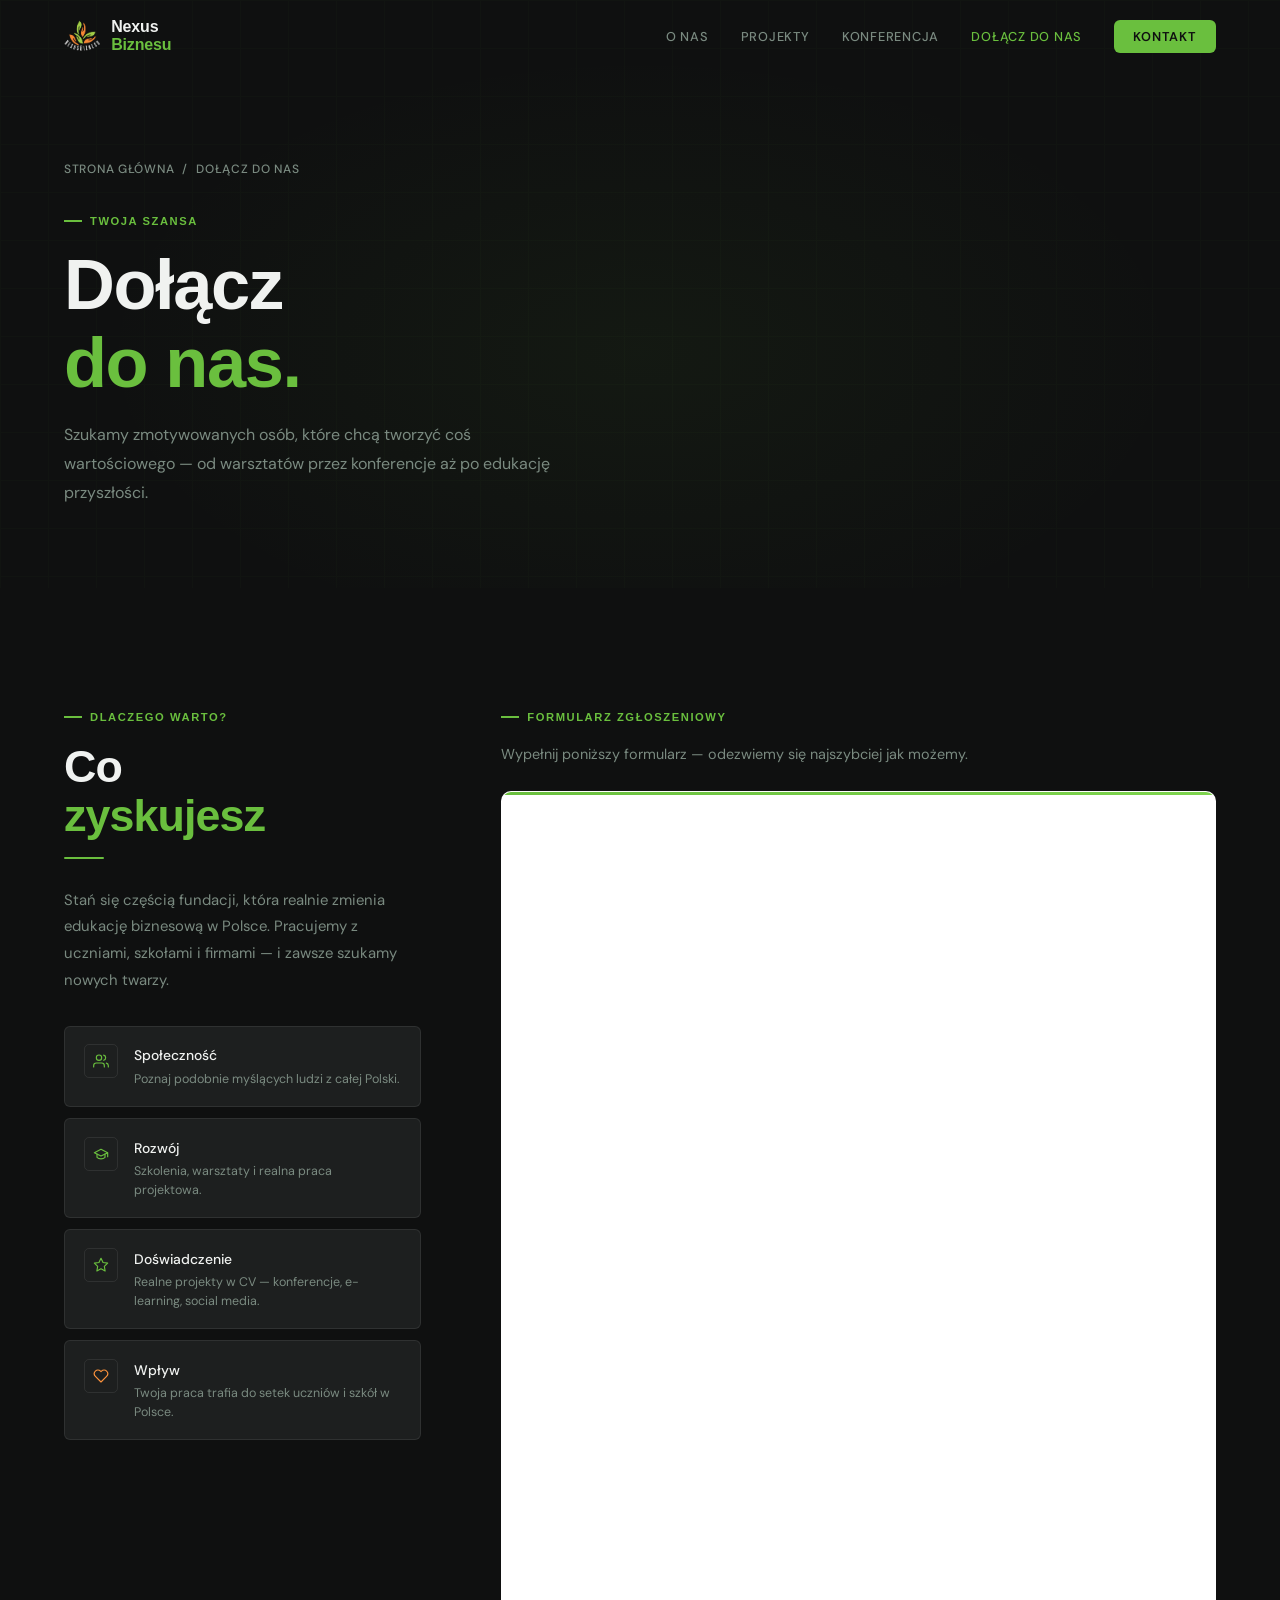
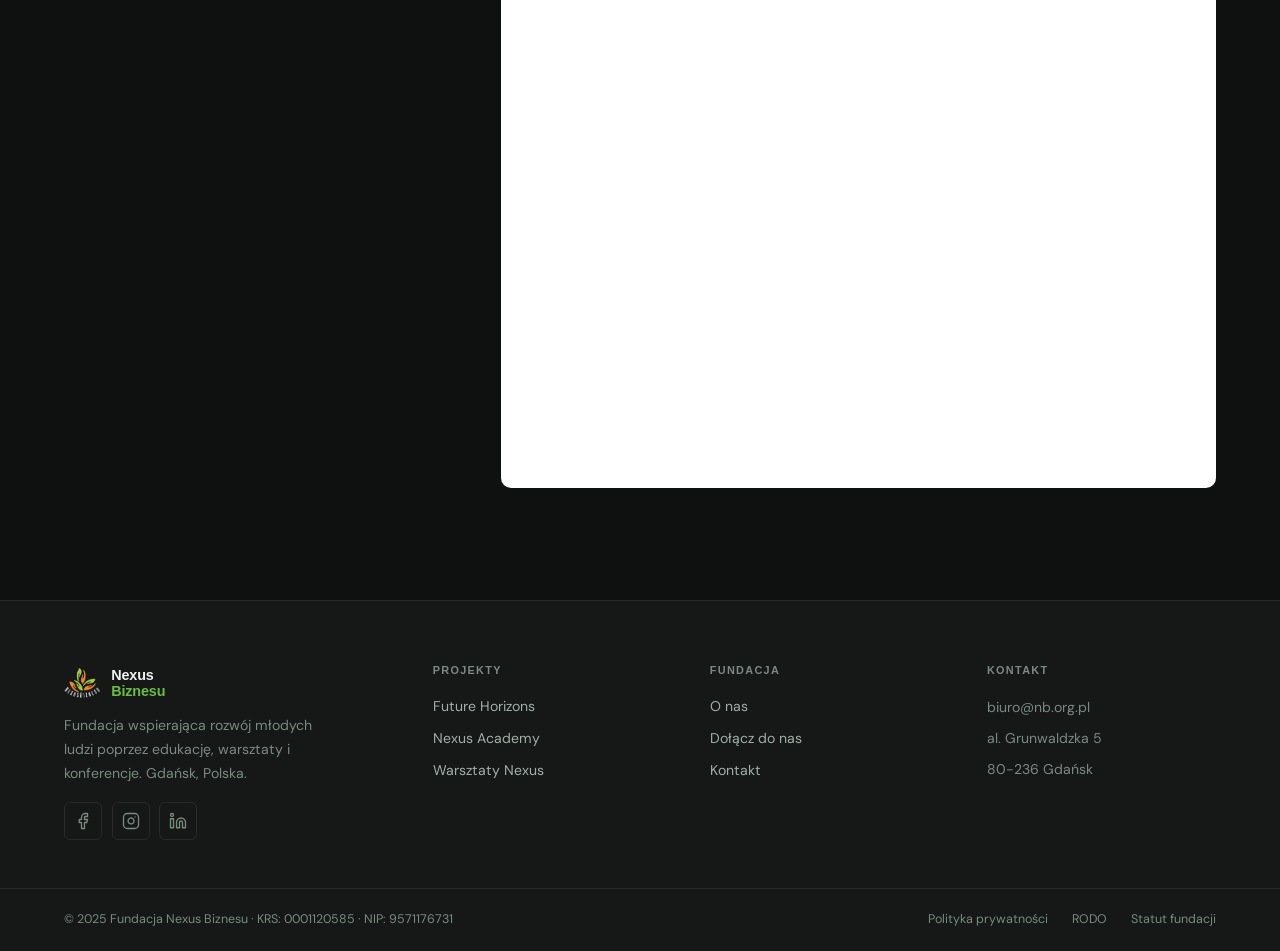
==== dolacz-do-nas.html @ 7a8358a6 "added dolacz-do-nas & all styles moved to style.css" ====
<!DOCTYPE html>
<html lang="pl">
<head>
  <meta charset="UTF-8" />
  <meta name="viewport" content="width=device-width, initial-scale=1.0" />
  <meta name="description" content="Dołącz do Fundacji Nexus Biznesu — wypełnij formularz i zostań częścią naszego zespołu." />
  <title>Dołącz do nas — Fundacja Nexus Biznesu</title>
  <link rel="preconnect" href="https://fonts.googleapis.com" />
  <link rel="preconnect" href="https://fonts.gstatic.com" crossorigin />
  <link rel="icon" type="image/png" href="img/logo-light.png" />
  <link rel="apple-touch-icon" href="img/logo-light.png" />
  <link href="https://fonts.googleapis.com/css2?family=Cormorant+Garamond:ital,wght@0,300;0,400;0,600;1,300;1,400&family=DM+Sans:opsz,wght@9..40,300;9..40,400;9..40,500&display=swap" rel="stylesheet" />
  <link rel="stylesheet" href="style.css" />
  <style>
.join-layout {
  display: grid;
  grid-template-columns: 1fr 2fr;
  gap: 5rem;
  align-items: start;
}
.join-sidebar { position: sticky; top: 7rem; }
.join-sidebar h2 { margin-bottom: .5rem; }
.join-sidebar p { color: var(--muted); font-size: .93rem; line-height: 1.8; margin-bottom: 1.5rem; }
.perks { display: flex; flex-direction: column; gap: .7rem; margin-top: 2rem; }
.perk {
  display: flex; align-items: flex-start; gap: 1rem;
  padding: 1.1rem 1.2rem;
  background: var(--surface2);
  border: 1px solid var(--border);
  border-radius: var(--radius);
}
.perk-ic {
  width: 34px; height: 34px; flex-shrink: 0;
  border: 1px solid var(--border); border-radius: 5px;
  display: flex; align-items: center; justify-content: center;
  color: var(--green);
}
.perk-name { font-size: .87rem; font-weight: 500; margin-bottom: .15rem; }
.perk-desc { font-size: .78rem; color: var(--muted); line-height: 1.5; }
.form-wrapper {
  border: 1px solid var(--border);
  border-radius: var(--radius-lg);
  overflow: hidden;
  background: #fff;
  position: relative;
}
.form-wrapper::before {
  content: '';
  display: block;
  height: 3px;
  background: linear-gradient(90deg, var(--green), var(--green-hi));
}
.form-wrapper iframe {
  display: block;
  width: 100%;
  min-height: 1292px;
  border: none;
}
@media (max-width: 1024px) {
  .join-layout { grid-template-columns: 1fr; gap: 3rem; }
  .join-sidebar { position: static; }
}
</style>
</head>
<body>

<nav id="navbar">
  <a href="index.html" class="nav-logo">
    <img src="img/logo-light.png" alt="Nexus Biznesu logo" />
    <div class="nav-logo-text">Nexus<br><span>Biznesu</span></div>
  </a>
  <ul class="nav-links">
    <li><a href="o-nas.html">O nas</a></li>
    <li><a href="projekty.html">Projekty</a></li>
    <li><a href="future-horizons.html">Konferencja</a></li>
    <li><a href="dolacz-do-nas.html" class="active">Dołącz do nas</a></li>
    <li><a href="kontakt.html" class="nav-cta">Kontakt</a></li>
  </ul>
  <button class="hamburger" id="hamburger" aria-label="Menu" onclick="toggleNav()">
    <span></span><span></span><span></span>
  </button>
</nav>

<div class="mobile-menu" id="mobileMenu">
  <a href="index.html" onclick="closeNav()">Strona główna</a>
  <a href="o-nas.html" onclick="closeNav()">O nas</a>
  <a href="projekty.html" onclick="closeNav()">Projekty</a>
  <a href="future-horizons.html" onclick="closeNav()">Konferencja</a>
  <a href="dolacz-do-nas.html" onclick="closeNav()">Dołącz do nas</a>
  <a href="kontakt.html" onclick="closeNav()">Kontakt</a>
</div>

<div class="page-hero">
  <div class="page-hero-bg" style="background:radial-gradient(ellipse at 50% 60%,rgba(106,191,62,.05) 0%,transparent 60%),linear-gradient(to bottom,var(--bg),var(--bg));"></div>
  <div class="page-hero-grid"></div>
  <div class="page-hero-inner">
    <div class="breadcrumb"><a href="index.html">Strona główna</a> <span>/</span> <span>Dołącz do nas</span></div>
    <span class="label reveal">Twoja szansa</span>
    <h1 class="reveal d1">Dołącz<br><em>do nas.</em></h1>
    <p class="reveal d2" style="color:var(--muted);font-size:1rem;line-height:1.8;max-width:520px;">Szukamy zmotywowanych osób, które chcą tworzyć coś wartościowego — od warsztatów przez konferencje aż po edukację przyszłości.</p>
  </div>
</div>

<section class="section">
  <div class="join-layout">
    <div class="join-sidebar">
      <span class="label reveal">Dlaczego warto?</span>
      <h2 class="reveal d1">Co<br><em>zyskujesz</em></h2>
      <div class="rule reveal d1"></div>
      <p class="reveal d2">Stań się częścią fundacji, która realnie zmienia edukację biznesową w Polsce. Pracujemy z uczniami, szkołami i firmami — i zawsze szukamy nowych twarzy.</p>
      <div class="perks reveal d2">
        <div class="perk">
          <div class="perk-ic">
            <span class="icon" style="width:16px;height:16px"><svg viewBox="0 0 24 24"><path d="M17 21v-2a4 4 0 0 0-4-4H5a4 4 0 0 0-4 4v2"/><circle cx="9" cy="7" r="4"/><path d="M23 21v-2a4 4 0 0 0-3-3.87"/><path d="M16 3.13a4 4 0 0 1 0 7.75"/></svg></span>
          </div>
          <div>
            <div class="perk-name">Społeczność</div>
            <div class="perk-desc">Poznaj podobnie myślących ludzi z całej Polski.</div>
          </div>
        </div>
        <div class="perk">
          <div class="perk-ic">
            <span class="icon" style="width:16px;height:16px"><svg viewBox="0 0 24 24"><path d="M22 10v6M2 10l10-5 10 5-10 5z"/><path d="M6 12v5c3 3 9 3 12 0v-5"/></svg></span>
          </div>
          <div>
            <div class="perk-name">Rozwój</div>
            <div class="perk-desc">Szkolenia, warsztaty i realna praca projektowa.</div>
          </div>
        </div>
        <div class="perk">
          <div class="perk-ic">
            <span class="icon" style="width:16px;height:16px"><svg viewBox="0 0 24 24"><polygon points="12 2 15.09 8.26 22 9.27 17 14.14 18.18 21.02 12 17.77 5.82 21.02 7 14.14 2 9.27 8.91 8.26 12 2"/></svg></span>
          </div>
          <div>
            <div class="perk-name">Doświadczenie</div>
            <div class="perk-desc">Realne projekty w CV — konferencje, e-learning, social media.</div>
          </div>
        </div>
        <div class="perk">
          <div class="perk-ic" style="color:var(--orange)">
            <span class="icon" style="width:16px;height:16px"><svg viewBox="0 0 24 24"><path d="M20.42 4.58a5.4 5.4 0 0 0-7.65 0l-.77.78-.77-.78a5.4 5.4 0 0 0-7.65 0C1.46 6.7 1.33 10.28 4 13l8 8 8-8c2.67-2.72 2.54-6.3.42-8.42z"/></svg></span>
          </div>
          <div>
            <div class="perk-name">Wpływ</div>
            <div class="perk-desc">Twoja praca trafia do setek uczniów i szkół w Polsce.</div>
          </div>
        </div>
      </div>
    </div>

    <div class="reveal d1">
      <span class="label">Formularz zgłoszeniowy</span>
      <p style="color:var(--muted);font-size:.9rem;margin-bottom:1.5rem;">Wypełnij poniższy formularz — odezwiemy się najszybciej jak możemy.</p>
      <div class="form-wrapper">
        <iframe
          src="https://docs.google.com/forms/d/e/1FAIpQLSea4-qziVWtj1q5NMey9IqjJyPxUBMBKc51SbyHp69rijnP7g/viewform?embedded=true"
          width="640"
          height="1292"
          frameborder="0"
          marginheight="0"
          marginwidth="0"
          title="Formularz zgłoszeniowy — Dołącz do Fundacji Nexus Biznesu"
        >Ładuję&hellip;</iframe>
      </div>
    </div>
  </div>
</section>

<footer>
  <div class="footer-main">
    <div class="footer-brand">
      <a href="index.html" class="nav-logo">
        <img src="img/logo-light.png" alt="Nexus Biznesu" style="height:36px;width:36px" />
        <div class="nav-logo-text" style="font-size:.9rem">Nexus<br><span>Biznesu</span></div>
      </a>
      <p>Fundacja wspierająca rozwój młodych ludzi poprzez edukację, warsztaty i konferencje. Gdańsk, Polska.</p>
      <div style="display:flex;gap:.6rem;margin-top:1rem;">
        <a href="https://www.facebook.com/nexusbiznesu" target="_blank" rel="noopener" class="soc-icon-btn" title="Facebook"><span class="icon" style="width:18px;height:18px"><svg viewBox="0 0 24 24"><path d="M18 2h-3a5 5 0 0 0-5 5v3H7v4h3v8h4v-8h3l1-4h-4V7a1 1 0 0 1 1-1h3z"/></svg></span></a>
        <a href="https://www.instagram.com/nexusbiznesu/" target="_blank" rel="noopener" class="soc-icon-btn" title="Instagram"><span class="icon" style="width:18px;height:18px"><svg viewBox="0 0 24 24"><rect x="2" y="2" width="20" height="20" rx="5" ry="5"/><path d="M16 11.37A4 4 0 1 1 12.63 8 4 4 0 0 1 16 11.37z"/><line x1="17.5" y1="6.5" x2="17.51" y2="6.5"/></svg></span></a>
        <a href="https://www.linkedin.com/company/fundacja-nexus-biznesu" target="_blank" rel="noopener" class="soc-icon-btn" title="LinkedIn"><span class="icon" style="width:18px;height:18px"><svg viewBox="0 0 24 24"><path d="M16 8a6 6 0 0 1 6 6v7h-4v-7a2 2 0 0 0-2-2 2 2 0 0 0-2 2v7h-4v-7a6 6 0 0 1 6-6z"/><rect x="2" y="9" width="4" height="12"/><circle cx="4" cy="4" r="2"/></svg></span></a>
      </div>
    </div>
    <div class="footer-col">
      <h5>Projekty</h5>
      <a href="future-horizons.html">Future Horizons</a>
      <a href="projekty.html#academy">Nexus Academy</a>
      <a href="projekty.html#warsztaty">Warsztaty Nexus</a>
    </div>
    <div class="footer-col">
      <h5>Fundacja</h5>
      <a href="o-nas.html">O nas</a>
      <a href="dolacz-do-nas.html">Dołącz do nas</a>
      <a href="kontakt.html">Kontakt</a>
    </div>
    <div class="footer-col">
      <h5>Kontakt</h5>
      <p>biuro@nb.org.pl</p>
      <p>al. Grunwaldzka 5</p>
      <p>80-236 Gdańsk</p>
    </div>
  </div>
  <div class="footer-bottom">
    <p>© 2025 Fundacja Nexus Biznesu · KRS: 0001120585 · NIP: 9571176731</p>
    <div class="footer-legal">
      <a href="polityka-prywatnosci.html">Polityka prywatności</a>
      <a href="rodo.html">RODO</a>
      <a href="https://drive.google.com/file/d/1MvQIoOCnPZ-ViKabMwEKiJpl-vTl_QwC/view?usp=drivesdk" target="_blank" rel="noopener">Statut fundacji</a>
    </div>
  </div>
</footer>

<script>
const nav = document.getElementById('navbar');
if (nav) {
  window.addEventListener('scroll', () => nav.classList.toggle('scrolled', window.scrollY > 60));
  nav.classList.toggle('scrolled', window.scrollY > 60);
}

function toggleNav() {
  const m = document.getElementById('mobileMenu'), b = document.getElementById('hamburger');
  if (!m || !b) return;
  m.classList.toggle('open'); b.classList.toggle('open');
  document.body.style.overflow = m.classList.contains('open') ? 'hidden' : '';
}
function closeNav() {
  const m = document.getElementById('mobileMenu'), b = document.getElementById('hamburger');
  if (!m || !b) return;
  m.classList.remove('open'); b.classList.remove('open');
  document.body.style.overflow = '';
}

const observer = new IntersectionObserver(entries => {
  entries.forEach(e => { if (e.isIntersecting) { e.target.classList.add('visible'); observer.unobserve(e.target); } });
}, { threshold: 0.08 });
document.querySelectorAll('.reveal').forEach(el => observer.observe(el));
</script>
</body>
</html>
---- style.css ----
/* ── RESET & VARS ── */
*, *::before, *::after { box-sizing: border-box; margin: 0; padding: 0; }

:root {
  --bg:        #0f1010;
  --surface:   #161818;
  --surface2:  #1d1f1f;
  --surface3:  #242626;
  --border:    rgba(255,255,255,0.08);
  --border2:   rgba(255,255,255,0.14);
  --text:      #f0f2f0;
  --muted:     #7a8a80;
  --muted2:    #a0b0a6;
  --green:     #6abf3e;
  --green-hi:  #7ed44e;
  --green-dim: rgba(106,191,62,0.08);
  --orange:    #fb923c;
  --orange-dim:rgba(251,146,60,0.09);

  --fd: 'Syne', sans-serif;
  --fb: 'DM Sans', sans-serif;

  --radius: 6px;
  --radius-lg: 10px;
}

html { scroll-behavior: smooth; font-size: 16px; }

body {
  background: var(--bg);
  color: var(--text);
  font-family: var(--fb);
  font-size: 1rem;
  font-weight: 400;
  line-height: 1.65;
  overflow-x: hidden;
  -webkit-font-smoothing: antialiased;
}

::-webkit-scrollbar { width: 3px; }
::-webkit-scrollbar-track { background: var(--bg); }
::-webkit-scrollbar-thumb { background: var(--green); border-radius: 2px; }
::selection { background: var(--green); color: #0f1010; }

/* ── TYPOGRAPHY ── */
h1, h2, h3, h4, h5 { font-family: var(--fd); font-weight: 700; line-height: 1.1; letter-spacing: -.02em; }

h1 { font-size: clamp(2.8rem, 5.5vw, 5rem); margin-bottom: 1.25rem; }
h2 { font-size: clamp(1.9rem, 3.5vw, 2.8rem); margin-bottom: 1rem; }
h3 { font-size: 1.5rem; font-weight: 600; margin-bottom: .75rem; }
h4 { font-size: 1.1rem; font-weight: 600; margin-bottom: .5rem; }

h1 em, h2 em { font-style: normal; color: var(--green); }
h2 em.o { color: var(--orange); }

p { line-height: 1.75; }

/* ── ICON UTIL ── */
.icon {
  display: inline-flex; align-items: center; justify-content: center;
  flex-shrink: 0;
}
.icon svg {
  width: 100%; height: 100%;
  stroke: currentColor; fill: none;
  stroke-width: 1.75; stroke-linecap: round; stroke-linejoin: round;
}

/* ── NAV ── */
nav {
  position: fixed; top: 0; left: 0; right: 0; z-index: 200;
  display: flex; align-items: center; justify-content: space-between;
  padding: 1.1rem 4rem;
  transition: background .35s, border-color .35s, padding .25s;
  border-bottom: 1px solid transparent;
}
nav.scrolled {
  background: rgba(15,16,16,.95);
  backdrop-filter: blur(16px);
  border-bottom-color: var(--border);
  padding: .85rem 4rem;
}
.nav-logo { display: flex; align-items: center; gap: .7rem; text-decoration: none; }
.nav-logo img { height: 36px; width: 36px; object-fit: contain; transition: height .25s; }
nav.scrolled .nav-logo img { height: 30px; width: 30px; }
.nav-logo-text {
  font-family: var(--fd); font-size: 1rem; font-weight: 700;
  letter-spacing: -.01em; color: var(--text); line-height: 1.15;
}
.nav-logo-text span { color: var(--green); }

.nav-links { display: flex; align-items: center; gap: 2rem; list-style: none; }
.nav-links a {
  color: var(--muted); text-decoration: none;
  font-size: .8rem; font-weight: 500; letter-spacing: .06em; text-transform: uppercase;
  transition: color .2s;
}
.nav-links a:hover, .nav-links a.active { color: var(--text); }
.nav-links a.active { color: var(--green); }
.nav-cta {
  background: var(--green);
  padding: .5rem 1.2rem !important;
  border-radius: var(--radius) !important;
  color: #0f1010 !important;
  font-weight: 600 !important;
  transition: background .2s, transform .2s !important;
}
.nav-cta:hover { background: var(--green-hi) !important; transform: translateY(-1px); }

.hamburger { display: none; flex-direction: column; gap: 5px; cursor: pointer; background: none; border: none; padding: 4px; }
.hamburger span { width: 22px; height: 1.5px; background: var(--text); display: block; transition: .3s; }
.hamburger.open span:nth-child(1) { transform: rotate(45deg) translate(4px,4.5px); }
.hamburger.open span:nth-child(2) { opacity: 0; }
.hamburger.open span:nth-child(3) { transform: rotate(-45deg) translate(4px,-4.5px); }

.mobile-menu {
  display: none; position: fixed; inset: 0; z-index: 190;
  background: var(--bg); padding: 6rem 2rem 2rem;
  flex-direction: column;
}
.mobile-menu.open { display: flex; }
.mobile-menu a {
  color: var(--text); text-decoration: none;
  font-family: var(--fd); font-size: 2rem; font-weight: 700;
  padding: 1rem 0; border-bottom: 1px solid var(--border);
  transition: color .2s;
}
.mobile-menu a:hover { color: var(--green); }

/* ── LAYOUT ── */
.section { padding: 7rem 4rem; }
.section-alt { background: var(--surface); }

.section-eyebrow {
  display: block; font-size: .7rem; font-weight: 700;
  letter-spacing: .14em; text-transform: uppercase;
  color: var(--green); margin-bottom: .8rem;
}
.section-eyebrow.o { color: var(--orange); }

.label {
  display: inline-flex; align-items: center; gap: .5rem;
  font-family: var(--fd); font-size: .7rem; font-weight: 700;
  letter-spacing: .14em; text-transform: uppercase;
  color: var(--green); margin-bottom: 1rem;
}
.label::before { content: ''; width: 18px; height: 1.5px; background: var(--green); flex-shrink: 0; }
.label.o { color: var(--orange); }
.label.o::before { background: var(--orange); }

.rule { width: 40px; height: 2px; background: var(--green); margin: 1rem 0 1.75rem; border-radius: 1px; }
.rule.o { background: var(--orange); }

/* ── BUTTONS ── */
.btn {
  display: inline-flex; align-items: center; gap: .5rem;
  text-decoration: none; font-family: var(--fd); font-size: .8rem;
  font-weight: 700; letter-spacing: .04em; text-transform: uppercase;
  padding: .8rem 1.6rem; border-radius: var(--radius);
  transition: all .2s; cursor: pointer; border: none; white-space: nowrap;
}
.btn-green  { background: var(--green); color: #0f1010; }
.btn-green:hover  { background: var(--green-hi); transform: translateY(-1px); box-shadow: 0 6px 20px rgba(106,191,62,.2); }
.btn-orange { background: var(--orange); color: #0f1010; }
.btn-orange:hover { background: #fba870; transform: translateY(-1px); box-shadow: 0 6px 20px rgba(251,146,60,.25); }
.btn-ghost  { background: transparent; color: var(--text); border: 1px solid var(--border2); }
.btn-ghost:hover  { border-color: var(--muted); background: var(--surface2); }
.btn-outline-green { background: transparent; color: var(--green); border: 1px solid rgba(106,191,62,.35); }
.btn-outline-green:hover { background: var(--green-dim); }

/* ── TAG CHIP ── */
.tag {
  display: inline-block; font-size: .68rem; font-weight: 600;
  letter-spacing: .08em; text-transform: uppercase;
  padding: .22rem .65rem; border: 1px solid var(--border2);
  border-radius: 4px; color: var(--muted2);
}

/* ── PAGE HERO (subpages) ── */
.page-hero { padding: 10rem 4rem 5rem; position: relative; overflow: hidden; }
.page-hero-bg { position: absolute; inset: 0; }
.page-hero-grid {
  position: absolute; inset: 0; opacity: .025;
  background-image:
    linear-gradient(var(--green) 1px, transparent 1px),
    linear-gradient(90deg, var(--green) 1px, transparent 1px);
  background-size: 48px 48px;
}
.page-hero-inner { position: relative; z-index: 2; max-width: 720px; }
.breadcrumb {
  display: flex; align-items: center; gap: .5rem;
  font-size: .75rem; font-weight: 500; letter-spacing: .06em; text-transform: uppercase;
  color: var(--muted); margin-bottom: 1.5rem;
}
.breadcrumb a { color: var(--muted); text-decoration: none; transition: color .2s; }
.breadcrumb a:hover { color: var(--green); }
.breadcrumb .sep { color: var(--border2); }

/* ── CARD BASE ── */
.card {
  background: var(--surface2); border: 1px solid var(--border);
  border-radius: var(--radius-lg); transition: border-color .25s, transform .25s;
}
.card:hover { border-color: var(--border2); }

/* ── SOC ICON BTN ── */
.soc-icon-btn {
  display: flex; align-items: center; justify-content: center;
  width: 38px; height: 38px;
  border: 1px solid var(--border); border-radius: var(--radius);
  color: var(--muted); text-decoration: none; transition: all .2s;
}
.soc-icon-btn:hover { border-color: var(--green); color: var(--green); background: var(--green-dim); }

/* ── STAT BOX ── */
.stat-num { font-family: var(--fd); font-size: 2.4rem; font-weight: 700; color: var(--green); line-height: 1; }
.stat-num.o { color: var(--orange); }
.stat-lbl { font-size: .72rem; font-weight: 500; color: var(--muted); margin-top: .3rem; letter-spacing: .06em; text-transform: uppercase; }

/* ── FOOTER ── */
footer { background: var(--surface); border-top: 1px solid var(--border); }
.footer-main {
  display: grid; grid-template-columns: 1.4fr 1fr 1fr 1fr;
  gap: 3rem; padding: 4rem 4rem 3rem;
}
.footer-brand p { font-size: .88rem; color: var(--muted); line-height: 1.7; max-width: 260px; margin-top: .8rem; }
.footer-col h5 {
  font-family: var(--fd); font-size: .68rem; font-weight: 700;
  text-transform: uppercase; letter-spacing: .12em;
  color: var(--muted); margin-bottom: 1.1rem;
}
.footer-col a {
  display: block; color: var(--muted2); text-decoration: none;
  font-size: .88rem; margin-bottom: .55rem; transition: color .2s;
}
.footer-col a:hover { color: var(--green); }
.footer-col p { font-size: .88rem; color: var(--muted); margin-bottom: .4rem; }
.footer-bottom {
  padding: 1.25rem 4rem; border-top: 1px solid var(--border);
  display: flex; justify-content: space-between; align-items: center;
  flex-wrap: wrap; gap: 1rem;
}
.footer-bottom p { font-size: .78rem; color: var(--muted); }
.footer-legal { display: flex; gap: 1.5rem; }
.footer-legal a { font-size: .78rem; color: var(--muted); text-decoration: none; transition: color .2s; }
.footer-legal a:hover { color: var(--text); }

/* ── ANIMATIONS ── */
.reveal { opacity: 0; transform: translateY(24px); transition: opacity .7s cubic-bezier(.22,1,.36,1), transform .7s cubic-bezier(.22,1,.36,1); }
.reveal.d1 { transition-delay: .1s; }
.reveal.d2 { transition-delay: .2s; }
.reveal.d3 { transition-delay: .3s; }
.reveal.d4 { transition-delay: .4s; }
.reveal.visible { opacity: 1; transform: translateY(0); }

/* ── RESPONSIVE ── */
@media (max-width: 1024px) {
  .footer-main { grid-template-columns: 1fr 1fr; }
}
@media (max-width: 900px) {
  nav { padding: 1rem 1.5rem; }
  nav.scrolled { padding: .75rem 1.5rem; }
  .nav-links { display: none; }
  .hamburger { display: flex; }
  .section { padding: 5rem 1.5rem; }
  .page-hero { padding: 8rem 1.5rem 4rem; }
  .footer-main { grid-template-columns: 1fr 1fr; padding: 3rem 1.5rem; }
  .footer-bottom { padding: 1.25rem 1.5rem; flex-direction: column; align-items: flex-start; }
}
@media (max-width: 540px) {
  .footer-main { grid-template-columns: 1fr; }
}
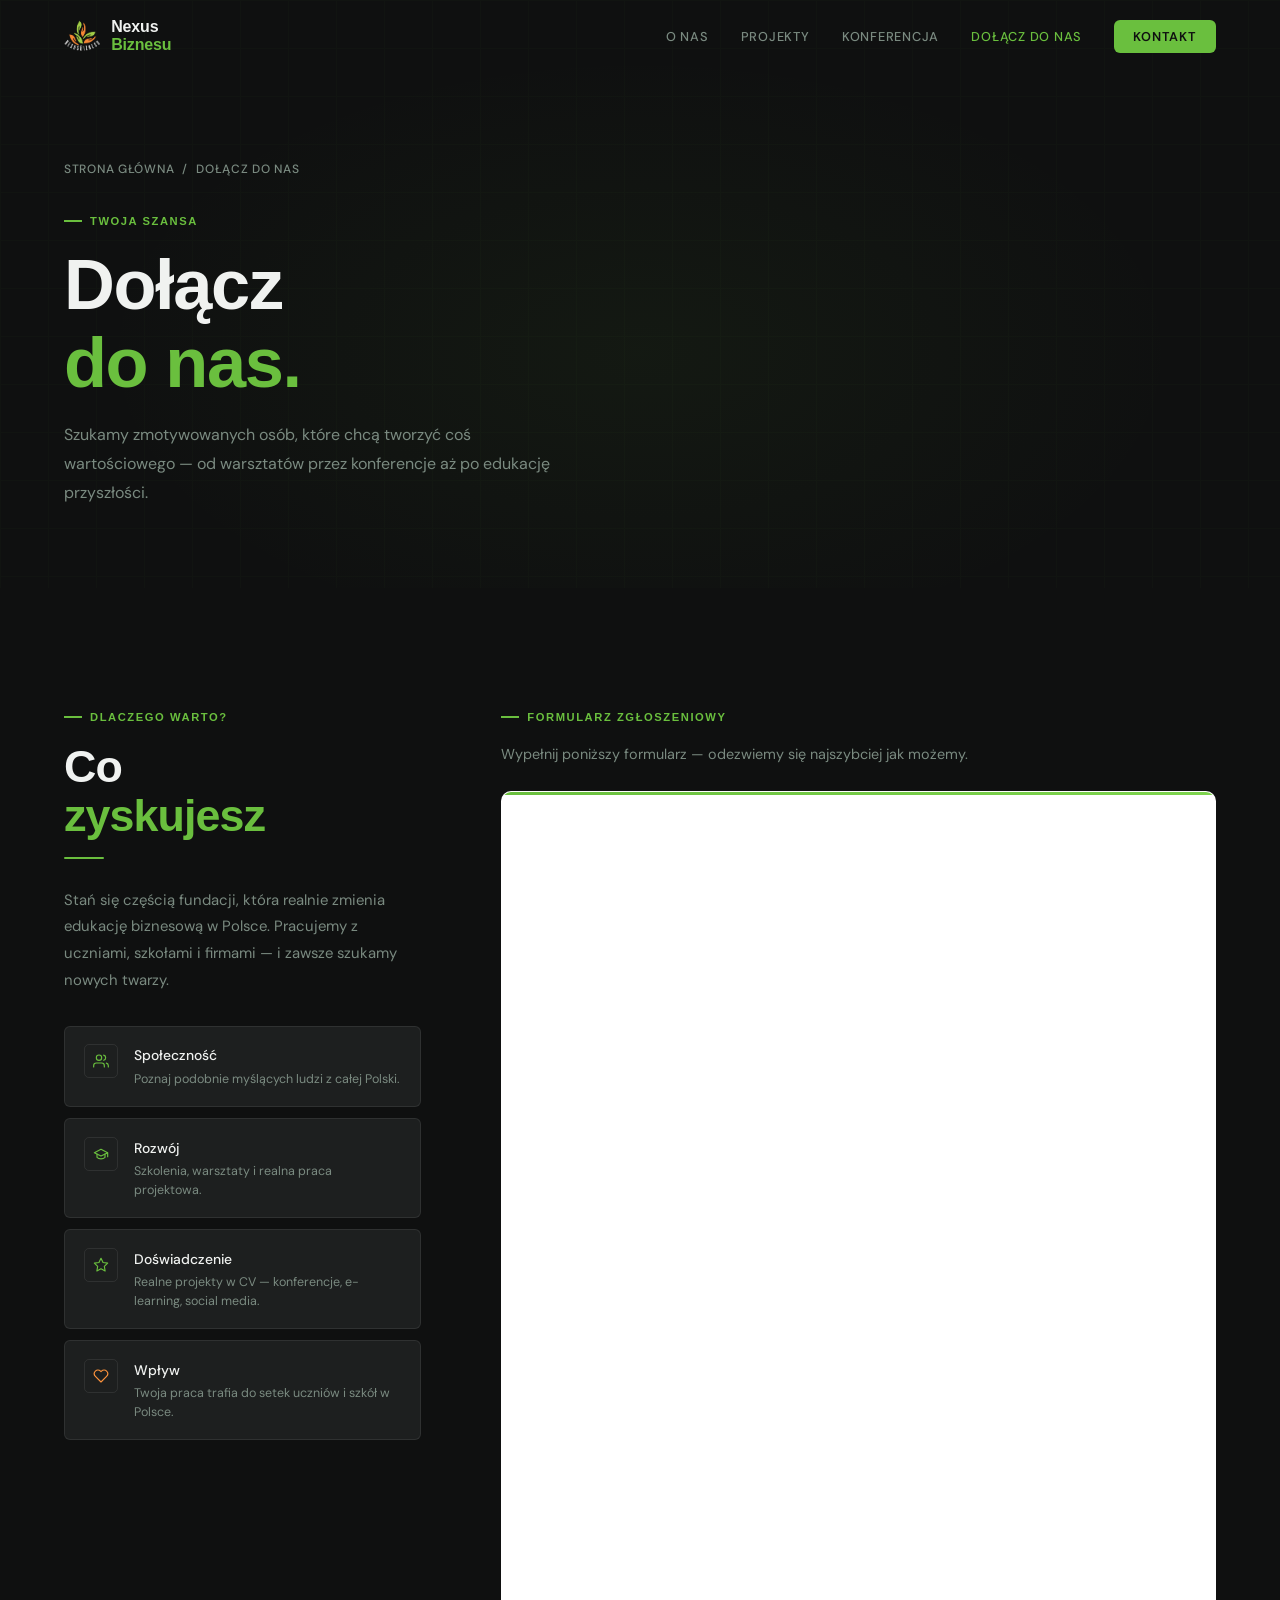
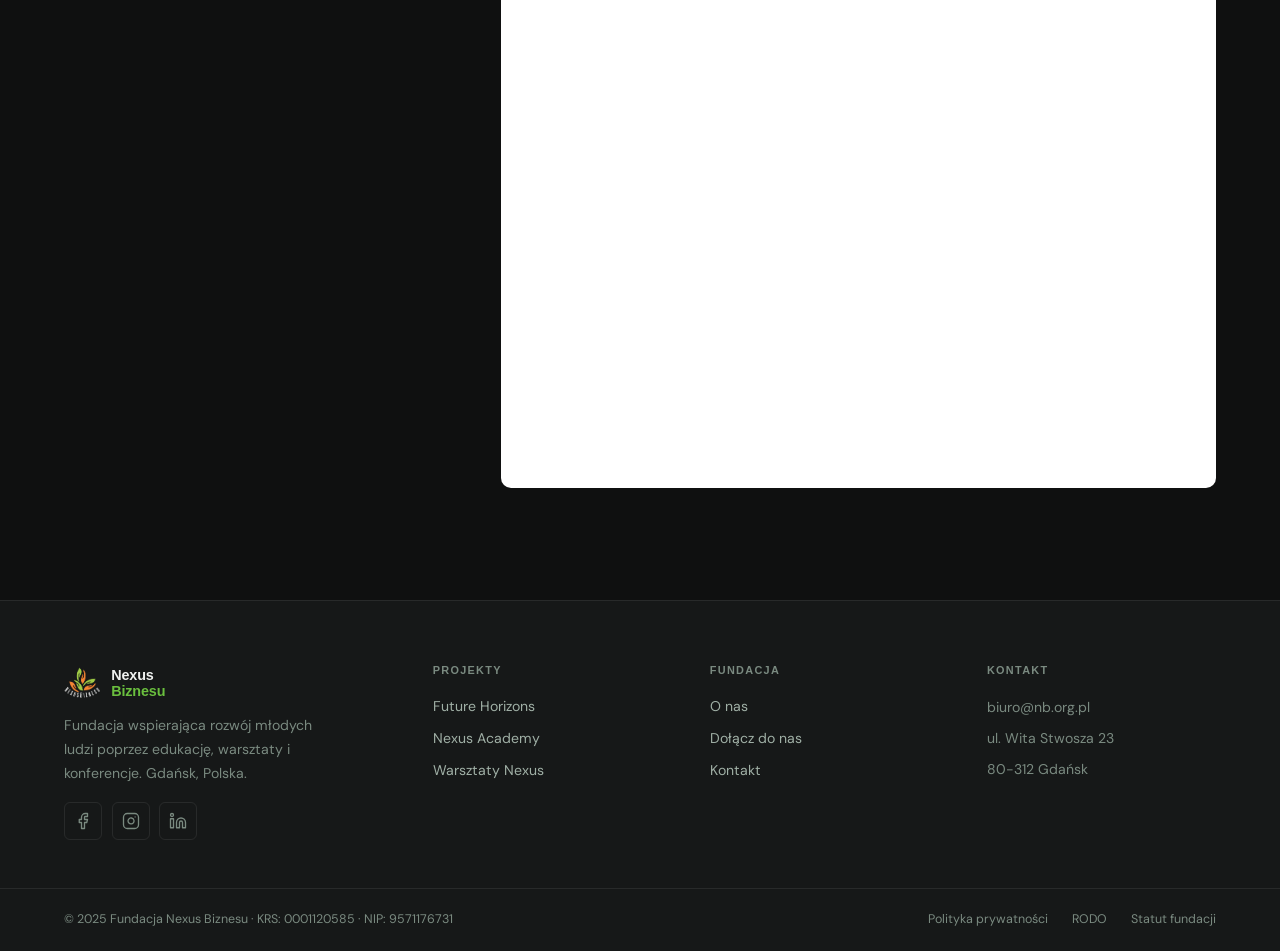
==== commit fe6d88e3: "updated foundation address to ul. Wita Stwosza 23, 80-312 Gdansk Co-Authored-By: Claude <noreply@ant" ====
--- a/dolacz-do-nas.html
+++ b/dolacz-do-nas.html
@@ -65,16 +65,16 @@
 <body>
 
 <nav id="navbar">
-  <a href="index.html" class="nav-logo">
+  <a href="/" class="nav-logo">
     <img src="img/logo-light.png" alt="Nexus Biznesu logo" />
     <div class="nav-logo-text">Nexus<br><span>Biznesu</span></div>
   </a>
   <ul class="nav-links">
-    <li><a href="o-nas.html">O nas</a></li>
-    <li><a href="projekty.html">Projekty</a></li>
-    <li><a href="future-horizons.html">Konferencja</a></li>
-    <li><a href="dolacz-do-nas.html" class="active">Dołącz do nas</a></li>
-    <li><a href="kontakt.html" class="nav-cta">Kontakt</a></li>
+    <li><a href="o-nas">O nas</a></li>
+    <li><a href="projekty">Projekty</a></li>
+    <li><a href="future-horizons">Konferencja</a></li>
+    <li><a href="dolacz-do-nas" class="active">Dołącz do nas</a></li>
+    <li><a href="kontakt" class="nav-cta">Kontakt</a></li>
   </ul>
   <button class="hamburger" id="hamburger" aria-label="Menu" onclick="toggleNav()">
     <span></span><span></span><span></span>
@@ -82,19 +82,19 @@
 </nav>
 
 <div class="mobile-menu" id="mobileMenu">
-  <a href="index.html" onclick="closeNav()">Strona główna</a>
-  <a href="o-nas.html" onclick="closeNav()">O nas</a>
-  <a href="projekty.html" onclick="closeNav()">Projekty</a>
-  <a href="future-horizons.html" onclick="closeNav()">Konferencja</a>
-  <a href="dolacz-do-nas.html" onclick="closeNav()">Dołącz do nas</a>
-  <a href="kontakt.html" onclick="closeNav()">Kontakt</a>
+  <a href="/" onclick="closeNav()">Strona główna</a>
+  <a href="o-nas" onclick="closeNav()">O nas</a>
+  <a href="projekty" onclick="closeNav()">Projekty</a>
+  <a href="future-horizons" onclick="closeNav()">Konferencja</a>
+  <a href="dolacz-do-nas" onclick="closeNav()">Dołącz do nas</a>
+  <a href="kontakt" onclick="closeNav()">Kontakt</a>
 </div>
 
 <div class="page-hero">
   <div class="page-hero-bg" style="background:radial-gradient(ellipse at 50% 60%,rgba(106,191,62,.05) 0%,transparent 60%),linear-gradient(to bottom,var(--bg),var(--bg));"></div>
   <div class="page-hero-grid"></div>
   <div class="page-hero-inner">
-    <div class="breadcrumb"><a href="index.html">Strona główna</a> <span>/</span> <span>Dołącz do nas</span></div>
+    <div class="breadcrumb"><a href="/">Strona główna</a> <span>/</span> <span>Dołącz do nas</span></div>
     <span class="label reveal">Twoja szansa</span>
     <h1 class="reveal d1">Dołącz<br><em>do nas.</em></h1>
     <p class="reveal d2" style="color:var(--muted);font-size:1rem;line-height:1.8;max-width:520px;">Szukamy zmotywowanych osób, które chcą tworzyć coś wartościowego — od warsztatów przez konferencje aż po edukację przyszłości.</p>
@@ -169,7 +169,7 @@
 <footer>
   <div class="footer-main">
     <div class="footer-brand">
-      <a href="index.html" class="nav-logo">
+      <a href="/" class="nav-logo">
         <img src="img/logo-light.png" alt="Nexus Biznesu" style="height:36px;width:36px" />
         <div class="nav-logo-text" style="font-size:.9rem">Nexus<br><span>Biznesu</span></div>
       </a>
@@ -182,28 +182,28 @@
     </div>
     <div class="footer-col">
       <h5>Projekty</h5>
-      <a href="future-horizons.html">Future Horizons</a>
-      <a href="projekty.html#academy">Nexus Academy</a>
-      <a href="projekty.html#warsztaty">Warsztaty Nexus</a>
+      <a href="future-horizons">Future Horizons</a>
+      <a href="projekty#academy">Nexus Academy</a>
+      <a href="projekty#warsztaty">Warsztaty Nexus</a>
     </div>
     <div class="footer-col">
       <h5>Fundacja</h5>
-      <a href="o-nas.html">O nas</a>
-      <a href="dolacz-do-nas.html">Dołącz do nas</a>
-      <a href="kontakt.html">Kontakt</a>
+      <a href="o-nas">O nas</a>
+      <a href="dolacz-do-nas">Dołącz do nas</a>
+      <a href="kontakt">Kontakt</a>
     </div>
     <div class="footer-col">
       <h5>Kontakt</h5>
       <p>biuro@nb.org.pl</p>
-      <p>al. Grunwaldzka 5</p>
-      <p>80-236 Gdańsk</p>
+      <p>ul. Wita Stwosza 23</p>
+      <p>80-312 Gdańsk</p>
     </div>
   </div>
   <div class="footer-bottom">
     <p>© 2025 Fundacja Nexus Biznesu · KRS: 0001120585 · NIP: 9571176731</p>
     <div class="footer-legal">
-      <a href="polityka-prywatnosci.html">Polityka prywatności</a>
-      <a href="rodo.html">RODO</a>
+      <a href="polityka-prywatnosci">Polityka prywatności</a>
+      <a href="rodo">RODO</a>
       <a href="https://drive.google.com/file/d/1MvQIoOCnPZ-ViKabMwEKiJpl-vTl_QwC/view?usp=drivesdk" target="_blank" rel="noopener">Statut fundacji</a>
     </div>
   </div>
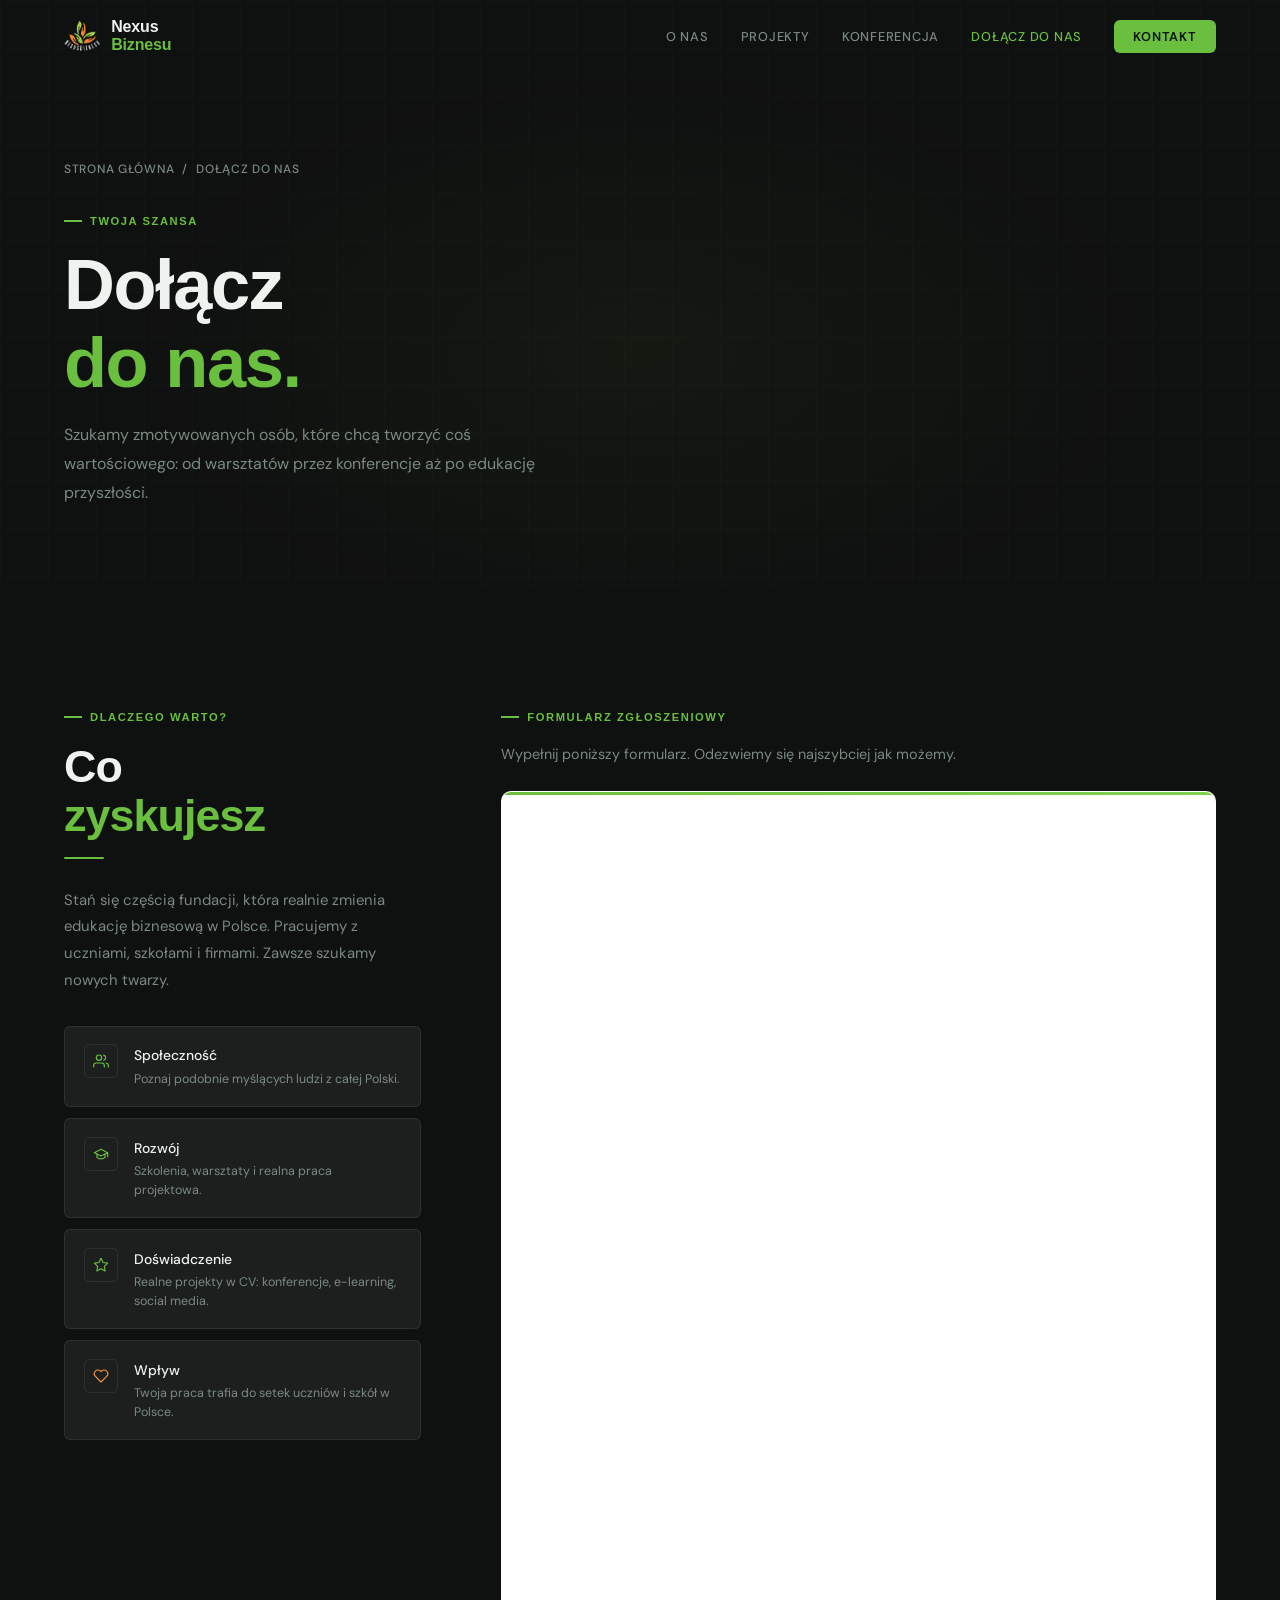
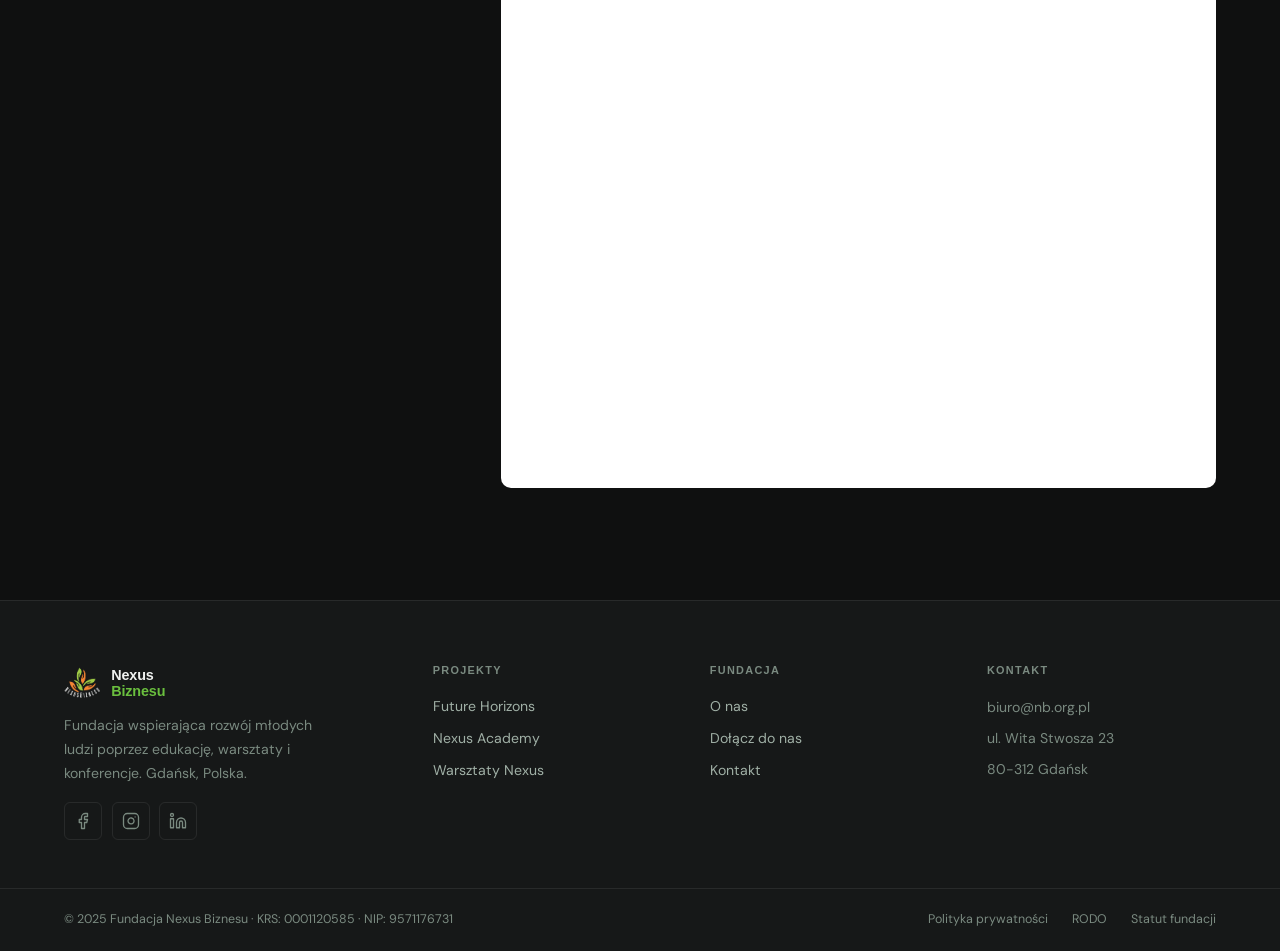
==== commit e42d1190: "replaced em dashes with context-appropriate punctuation Also deduplicated the <title> on index.html." ====
--- a/dolacz-do-nas.html
+++ b/dolacz-do-nas.html
@@ -3,8 +3,8 @@
 <head>
   <meta charset="UTF-8" />
   <meta name="viewport" content="width=device-width, initial-scale=1.0" />
-  <meta name="description" content="Dołącz do Fundacji Nexus Biznesu — wypełnij formularz i zostań częścią naszego zespołu." />
-  <title>Dołącz do nas — Fundacja Nexus Biznesu</title>
+  <meta name="description" content="Dołącz do Fundacji Nexus Biznesu. Wypełnij formularz i zostań częścią naszego zespołu." />
+  <title>Dołącz do nas | Fundacja Nexus Biznesu</title>
   <link rel="preconnect" href="https://fonts.googleapis.com" />
   <link rel="preconnect" href="https://fonts.gstatic.com" crossorigin />
   <link rel="icon" type="image/png" href="img/logo-light.png" />
@@ -97,7 +97,7 @@
     <div class="breadcrumb"><a href="/">Strona główna</a> <span>/</span> <span>Dołącz do nas</span></div>
     <span class="label reveal">Twoja szansa</span>
     <h1 class="reveal d1">Dołącz<br><em>do nas.</em></h1>
-    <p class="reveal d2" style="color:var(--muted);font-size:1rem;line-height:1.8;max-width:520px;">Szukamy zmotywowanych osób, które chcą tworzyć coś wartościowego — od warsztatów przez konferencje aż po edukację przyszłości.</p>
+    <p class="reveal d2" style="color:var(--muted);font-size:1rem;line-height:1.8;max-width:520px;">Szukamy zmotywowanych osób, które chcą tworzyć coś wartościowego: od warsztatów przez konferencje aż po edukację przyszłości.</p>
   </div>
 </div>
 
@@ -107,7 +107,7 @@
       <span class="label reveal">Dlaczego warto?</span>
       <h2 class="reveal d1">Co<br><em>zyskujesz</em></h2>
       <div class="rule reveal d1"></div>
-      <p class="reveal d2">Stań się częścią fundacji, która realnie zmienia edukację biznesową w Polsce. Pracujemy z uczniami, szkołami i firmami — i zawsze szukamy nowych twarzy.</p>
+      <p class="reveal d2">Stań się częścią fundacji, która realnie zmienia edukację biznesową w Polsce. Pracujemy z uczniami, szkołami i firmami. Zawsze szukamy nowych twarzy.</p>
       <div class="perks reveal d2">
         <div class="perk">
           <div class="perk-ic">
@@ -133,7 +133,7 @@
           </div>
           <div>
             <div class="perk-name">Doświadczenie</div>
-            <div class="perk-desc">Realne projekty w CV — konferencje, e-learning, social media.</div>
+            <div class="perk-desc">Realne projekty w CV: konferencje, e-learning, social media.</div>
           </div>
         </div>
         <div class="perk">
@@ -150,7 +150,7 @@
 
     <div class="reveal d1">
       <span class="label">Formularz zgłoszeniowy</span>
-      <p style="color:var(--muted);font-size:.9rem;margin-bottom:1.5rem;">Wypełnij poniższy formularz — odezwiemy się najszybciej jak możemy.</p>
+      <p style="color:var(--muted);font-size:.9rem;margin-bottom:1.5rem;">Wypełnij poniższy formularz. Odezwiemy się najszybciej jak możemy.</p>
       <div class="form-wrapper">
         <iframe
           src="https://docs.google.com/forms/d/e/1FAIpQLSea4-qziVWtj1q5NMey9IqjJyPxUBMBKc51SbyHp69rijnP7g/viewform?embedded=true"
@@ -159,7 +159,7 @@
           frameborder="0"
           marginheight="0"
           marginwidth="0"
-          title="Formularz zgłoszeniowy — Dołącz do Fundacji Nexus Biznesu"
+          title="Formularz zgłoszeniowy: Dołącz do Fundacji Nexus Biznesu"
         >Ładuję&hellip;</iframe>
       </div>
     </div>
@@ -204,7 +204,7 @@
     <div class="footer-legal">
       <a href="polityka-prywatnosci">Polityka prywatności</a>
       <a href="rodo">RODO</a>
-      <a href="https://drive.google.com/file/d/1MvQIoOCnPZ-ViKabMwEKiJpl-vTl_QwC/view?usp=drivesdk" target="_blank" rel="noopener">Statut fundacji</a>
+      <a href="data/NexusBiznesu_statut_tekstJednolity.pdf" target="_blank" rel="noopener">Statut fundacji</a>
     </div>
   </div>
 </footer>
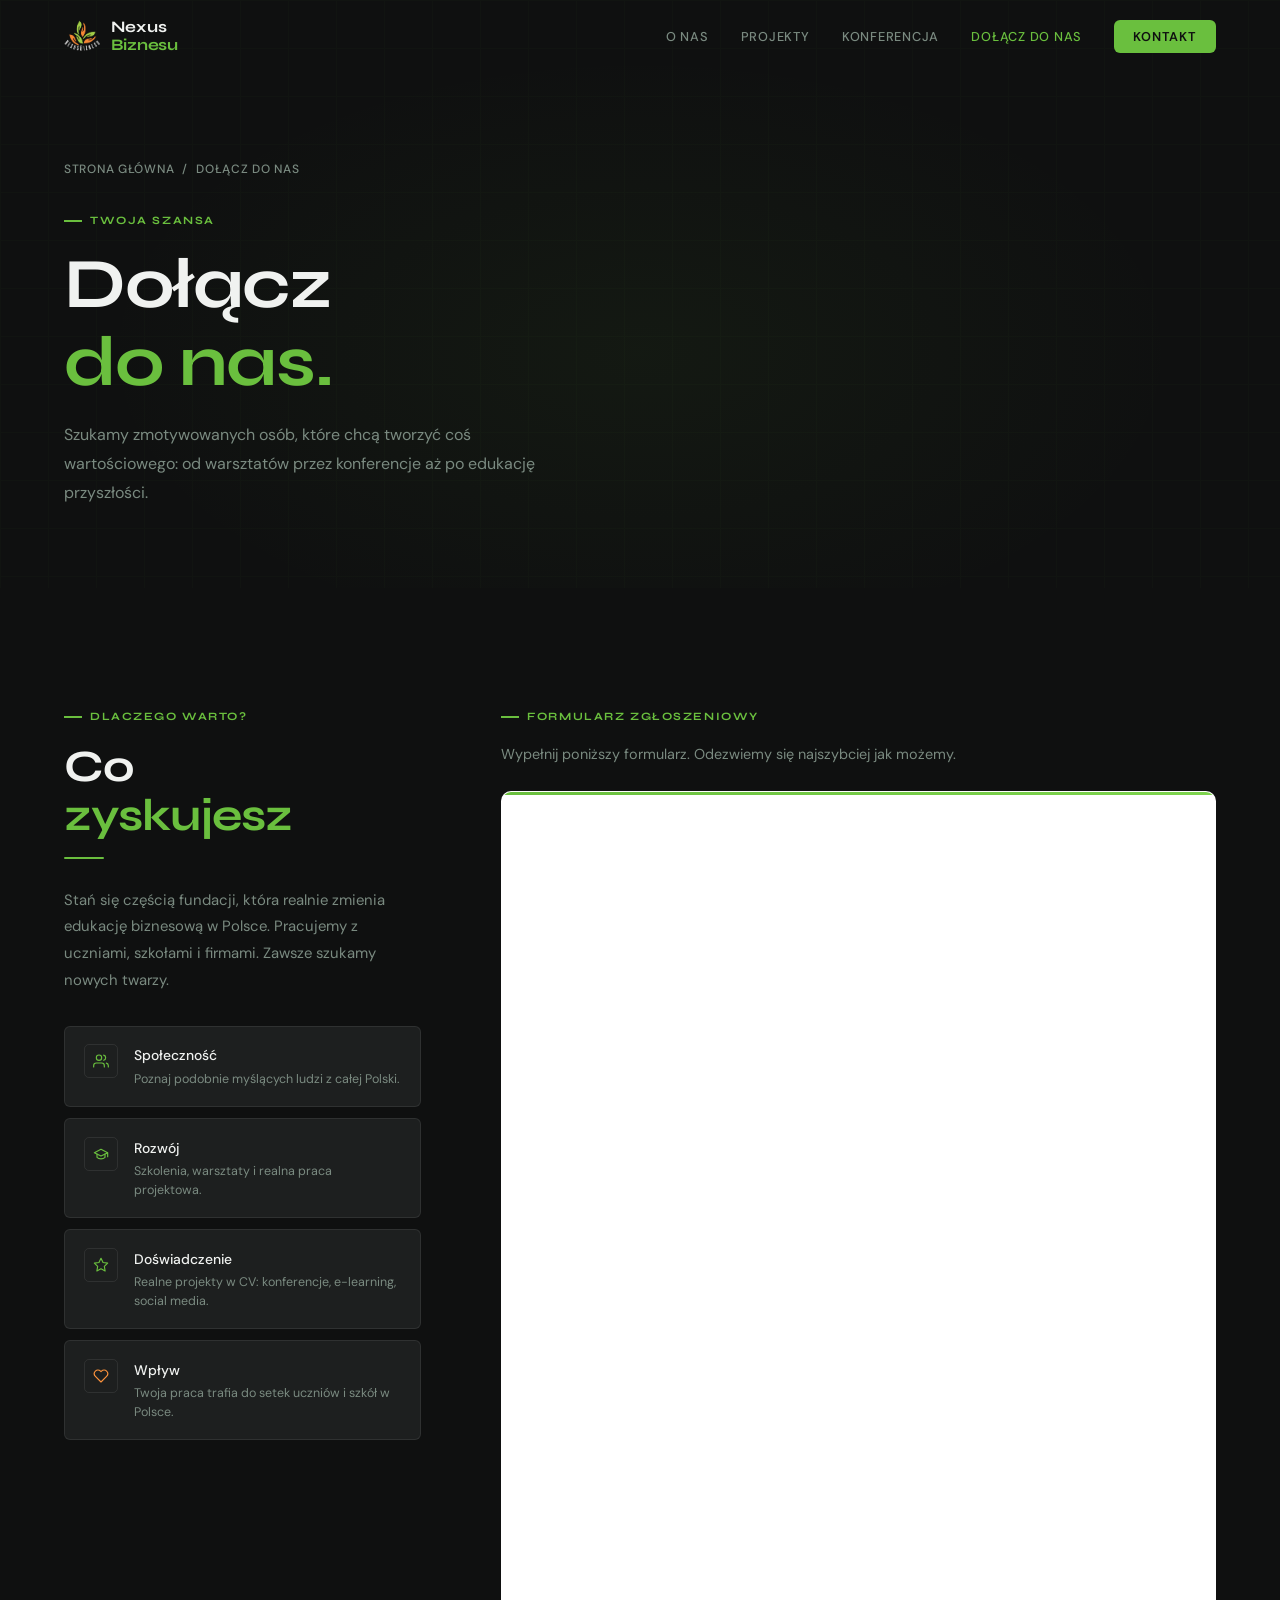
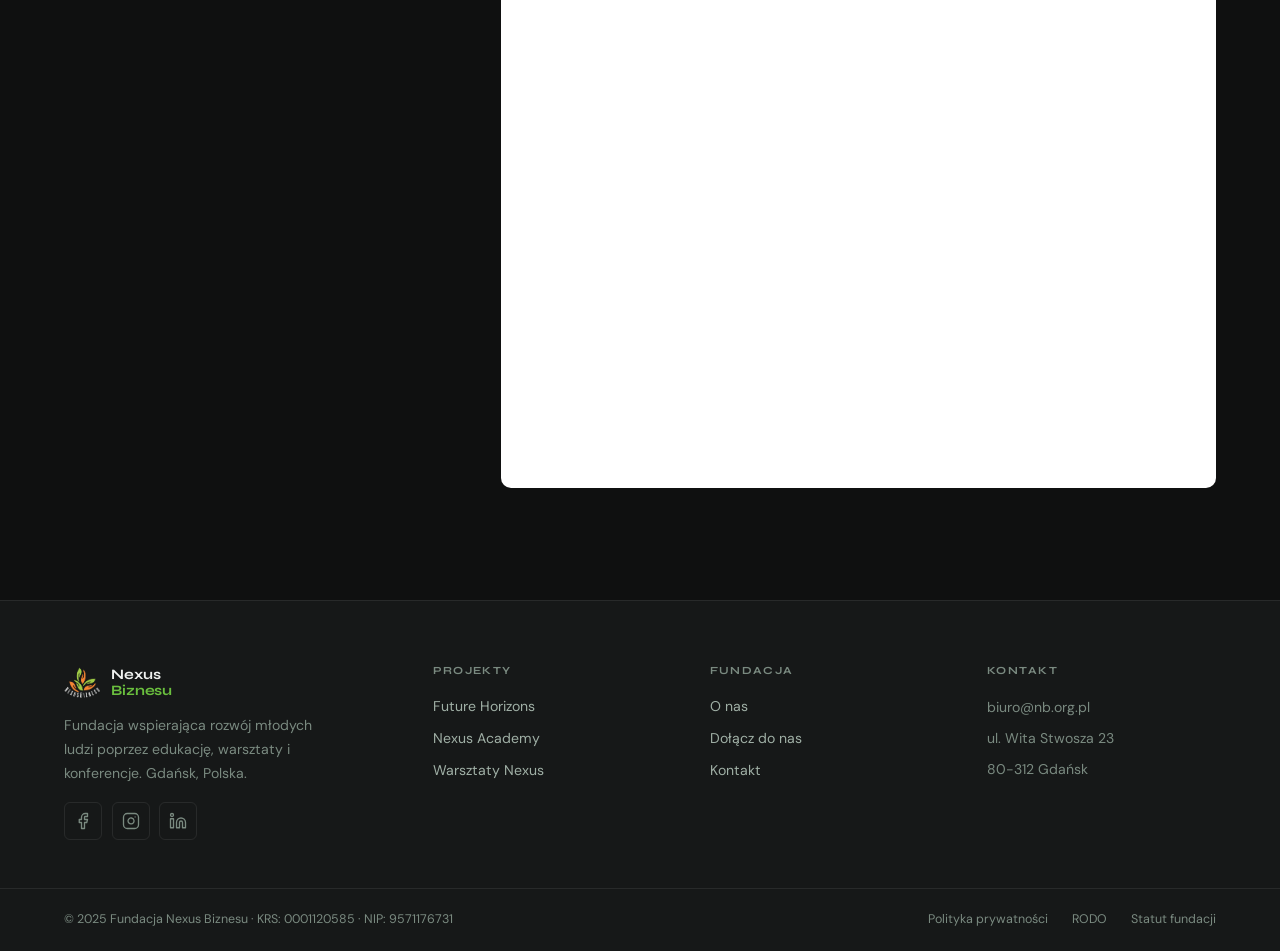
==== commit df76c7e1: "fixed display font missing on 7 pages Seven pages loaded Cormorant Garamond, which no stylesheet ref" ====
--- a/dolacz-do-nas.html
+++ b/dolacz-do-nas.html
@@ -9,7 +9,7 @@
   <link rel="preconnect" href="https://fonts.gstatic.com" crossorigin />
   <link rel="icon" type="image/png" href="img/logo-light.png" />
   <link rel="apple-touch-icon" href="img/logo-light.png" />
-  <link href="https://fonts.googleapis.com/css2?family=Cormorant+Garamond:ital,wght@0,300;0,400;0,600;1,300;1,400&family=DM+Sans:opsz,wght@9..40,300;9..40,400;9..40,500&display=swap" rel="stylesheet" />
+  <link href="https://fonts.googleapis.com/css2?family=DM+Sans:opsz,wght@9..40,300..700&family=Syne:wght@400..800&display=swap" rel="stylesheet" />
   <link rel="stylesheet" href="style.css" />
   <style>
 .join-layout {
